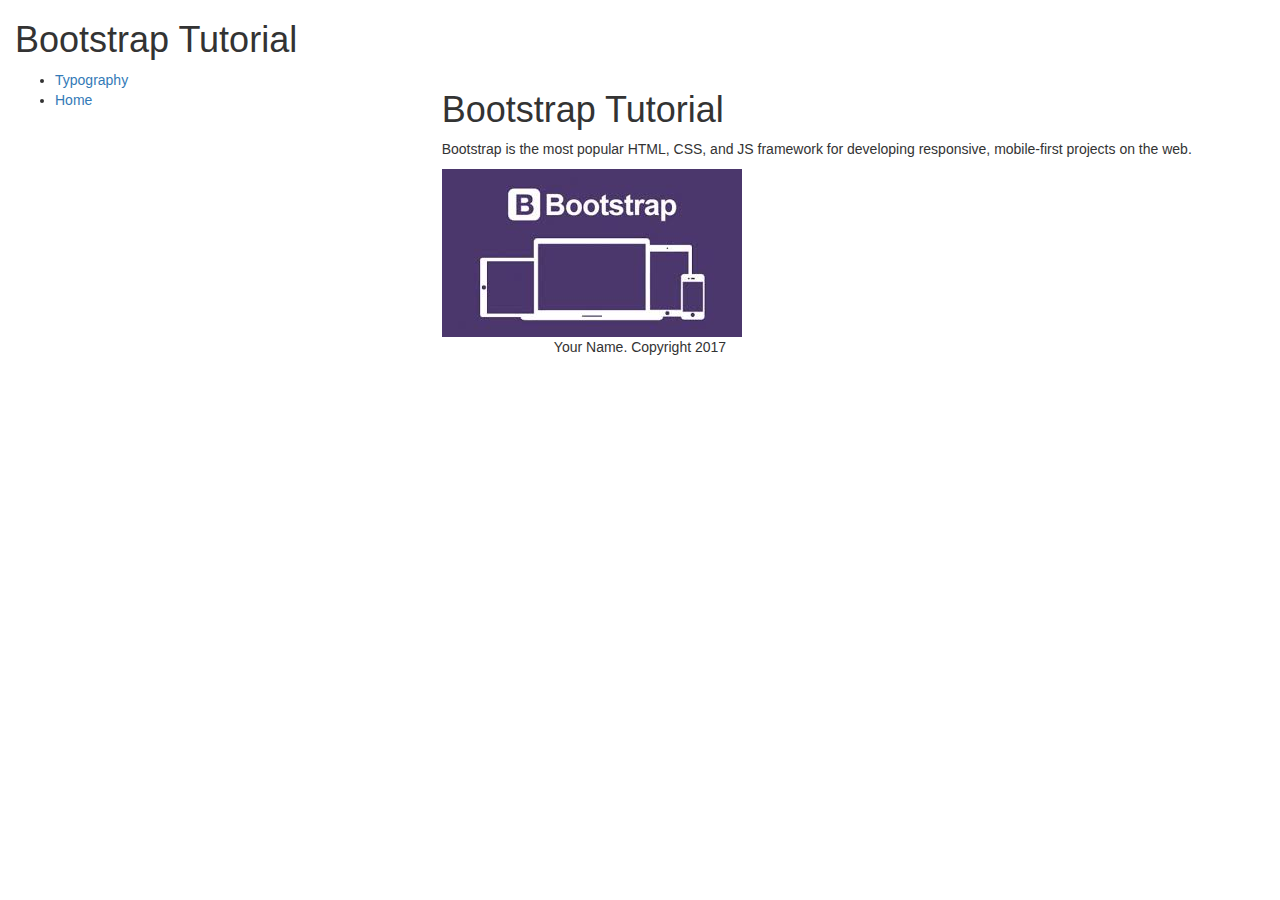
==== index.html @ 08173e19 "commit" ====
<!DOCTYPE html>
<html>
<head>
	<title>Bagong Project</title>

	<!-- Latest compiled and minified CSS -->
	<link rel="stylesheet" href="https://maxcdn.bootstrapcdn.com/bootstrap/3.3.7/css/bootstrap.min.css">

<!-- jQuery library -->
	<script src="https://ajax.googleapis.com/ajax/libs/jquery/3.2.1/jquery.min.js"></script>

	<!-- Latest compiled JavaScript -->
	<script src="https://maxcdn.bootstrapcdn.com/bootstrap/3.3.7/js/bootstrap.min.js"></script>
</head>
<body>
<div class="container-fluid">



<div class="row">
	<div class="col-lg-12">
		<h1>Bootstrap Tutorial</h1>
	</div>
		
</div>
<div class="row">
	<div class="col-sm-4">
			<ul>
				<li> <a href="typography.html">Typography</a></li>
				<li> <a href="index.html">Home</a> </li>
			</ul>
	</div>
	<div class="col-sm-8">
			
    			<h1>Bootstrap Tutorial</h1> 
   				<p>Bootstrap is the most popular HTML, CSS, and JS framework for developing responsive, mobile-first projects on the web.</p> 
  			
			<img src="img\logo.jpg">

	</div>
	
</div>
<div class="row">
	<div class="col-sm-12">
		<p align="center">Your Name. Copyright 2017</p>
	</div>
</div>
	</div>
</body>
</html>
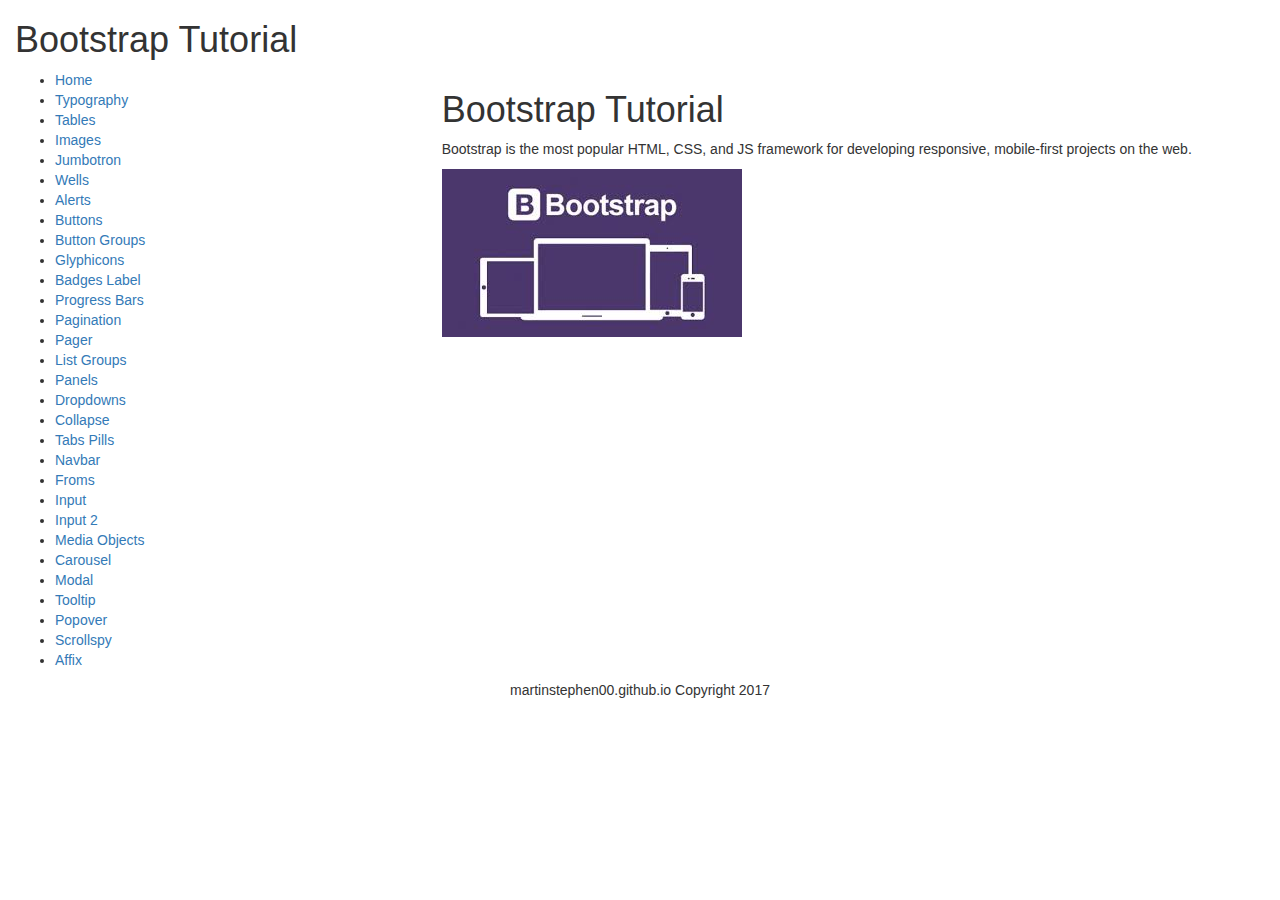
==== commit ee57f0ba: "Updated" ====
--- a/index.html
+++ b/index.html
@@ -26,10 +26,39 @@
 <div class="row">
 	<div class="col-sm-4">
 			<ul>
+				<li> <a href="index.html">Home</a> </li>
 				<li> <a href="typography.html">Typography</a></li>
-				<li> <a href="index.html">Home</a> </li>
+				<li> <a href="tables.html">Tables</a> </li>
+				<li> <a href="images.html">Images</a> </li>
+				<li> <a href="jumbotron.html">Jumbotron</a> </li>
+				<li> <a href="wells.html">Wells</a> </li>
+				<li> <a href="alerts.html">Alerts</a> </li>
+				<li> <a href="buttons.html">Buttons</a> </li>
+				<li> <a href="buttonGroups.html">Button Groups</a> </li>
+				<li> <a href="glyphicons.html">Glyphicons</a> </li>
+				<li> <a href="badgesLabels.html">Badges Label</a> </li>
+				<li> <a href="progressBars.html">Progress Bars</a> </li>
+				<li> <a href="pagination.html">Pagination</a> </li>
+				<li> <a href="pager.html">Pager</a> </li>
+				<li> <a href="listGroups.html">List Groups</a> </li>
+				<li> <a href="panels.html">Panels</a> </li>
+				<li> <a href="dropdowns.html">Dropdowns</a> </li>
+				<li> <a href="collapse.html">Collapse</a> </li>
+				<li> <a href="tabsPills.html">Tabs Pills</a> </li>
+				<li> <a href="navbar.html">Navbar</a> </li>
+				<li> <a href="forms.html">Froms</a> </li>
+				<li> <a href="inputs.html">Input</a> </li>
+				<li> <a href="inputs2.html">Input 2</a> </li>
+				<li> <a href="mediaObjects.html">Media Objects</a> </li>
+				<li> <a href="carousel.html">Carousel</a> </li>
+				<li> <a href="modal.html">Modal</a> </li>
+				<li> <a href="tooltip.html">Tooltip</a> </li>
+				<li> <a href="popover.html">Popover</a> </li>
+				<li> <a href="scrollspy.html">Scrollspy</a> </li>
+				<li> <a href="affix.html">Affix</a> </li>					
 			</ul>
 	</div>
+	<!--Content here-->
 	<div class="col-sm-8">
 			
     			<h1>Bootstrap Tutorial</h1> 
@@ -42,7 +71,7 @@
 </div>
 <div class="row">
 	<div class="col-sm-12">
-		<p align="center">Your Name. Copyright 2017</p>
+		<p align="center">martinstephen00.github.io Copyright 2017</p>
 	</div>
 </div>
 	</div>
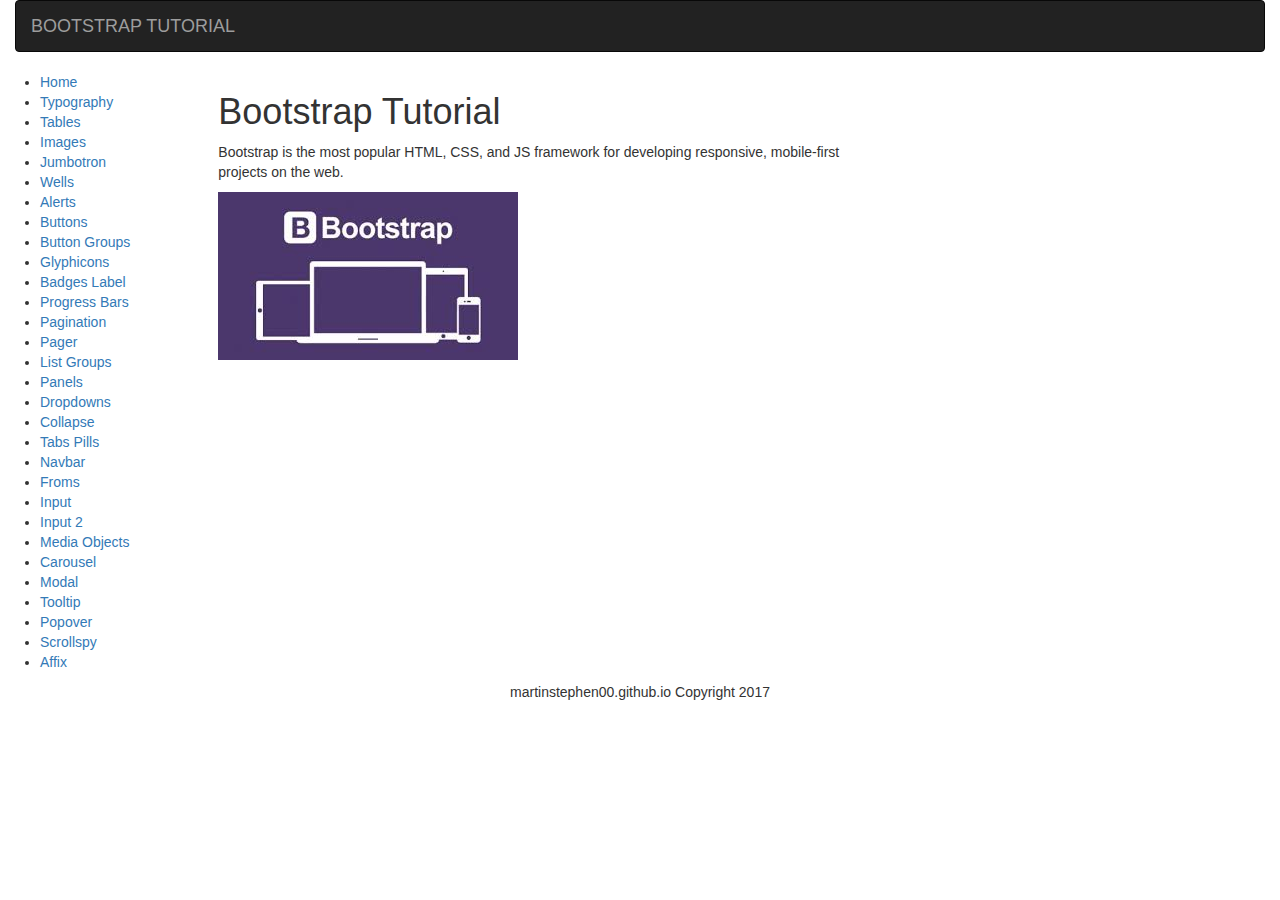
==== commit 51e4f5dd: "Updated" ====
--- a/index.html
+++ b/index.html
@@ -3,28 +3,30 @@
 <head>
 	<title>Bagong Project</title>
 
+
 	<!-- Latest compiled and minified CSS -->
 	<link rel="stylesheet" href="https://maxcdn.bootstrapcdn.com/bootstrap/3.3.7/css/bootstrap.min.css">
-
-<!-- jQuery library -->
+	<!-- jQuery library -->
 	<script src="https://ajax.googleapis.com/ajax/libs/jquery/3.2.1/jquery.min.js"></script>
-
 	<!-- Latest compiled JavaScript -->
 	<script src="https://maxcdn.bootstrapcdn.com/bootstrap/3.3.7/js/bootstrap.min.js"></script>
+	
 </head>
 <body>
 <div class="container-fluid">
 
-
-
-<div class="row">
-	<div class="col-lg-12">
-		<h1>Bootstrap Tutorial</h1>
-	</div>
-		
+	<!--Logo-->
+	<nav class="navbar navbar-inverse">
+		<div class="container-fluid">
+			<div class="navbar-header ">
+				<a href="#" class="navbar-brand">BOOTSTRAP TUTORIAL</a>
+			</div>
+		</div>
+	</nav>
+	<!--Side Menu-->
 </div>
 <div class="row">
-	<div class="col-sm-4">
+	<div class="col-md-2">
 			<ul>
 				<li> <a href="index.html">Home</a> </li>
 				<li> <a href="typography.html">Typography</a></li>
@@ -58,22 +60,25 @@
 				<li> <a href="affix.html">Affix</a> </li>					
 			</ul>
 	</div>
-	<!--Content here-->
-	<div class="col-sm-8">
-			
-    			<h1>Bootstrap Tutorial</h1> 
+	<!--Content-->
+	<div class="col-md-6">
+
+				<h1>Bootstrap Tutorial</h1> 
    				<p>Bootstrap is the most popular HTML, CSS, and JS framework for developing responsive, mobile-first projects on the web.</p> 
   			
 			<img src="img\logo.jpg">
+		
+	</div>
+
+	<!--FOOTER-->
+	<div class="row">
+		<div class="col-sm-12">
+			<p align="center">martinstephen00.github.io Copyright 2017</p>
+		</div>
+	</div>
+	
 
 	</div>
-	
 </div>
-<div class="row">
-	<div class="col-sm-12">
-		<p align="center">martinstephen00.github.io Copyright 2017</p>
-	</div>
-</div>
-	</div>
 </body>
 </html>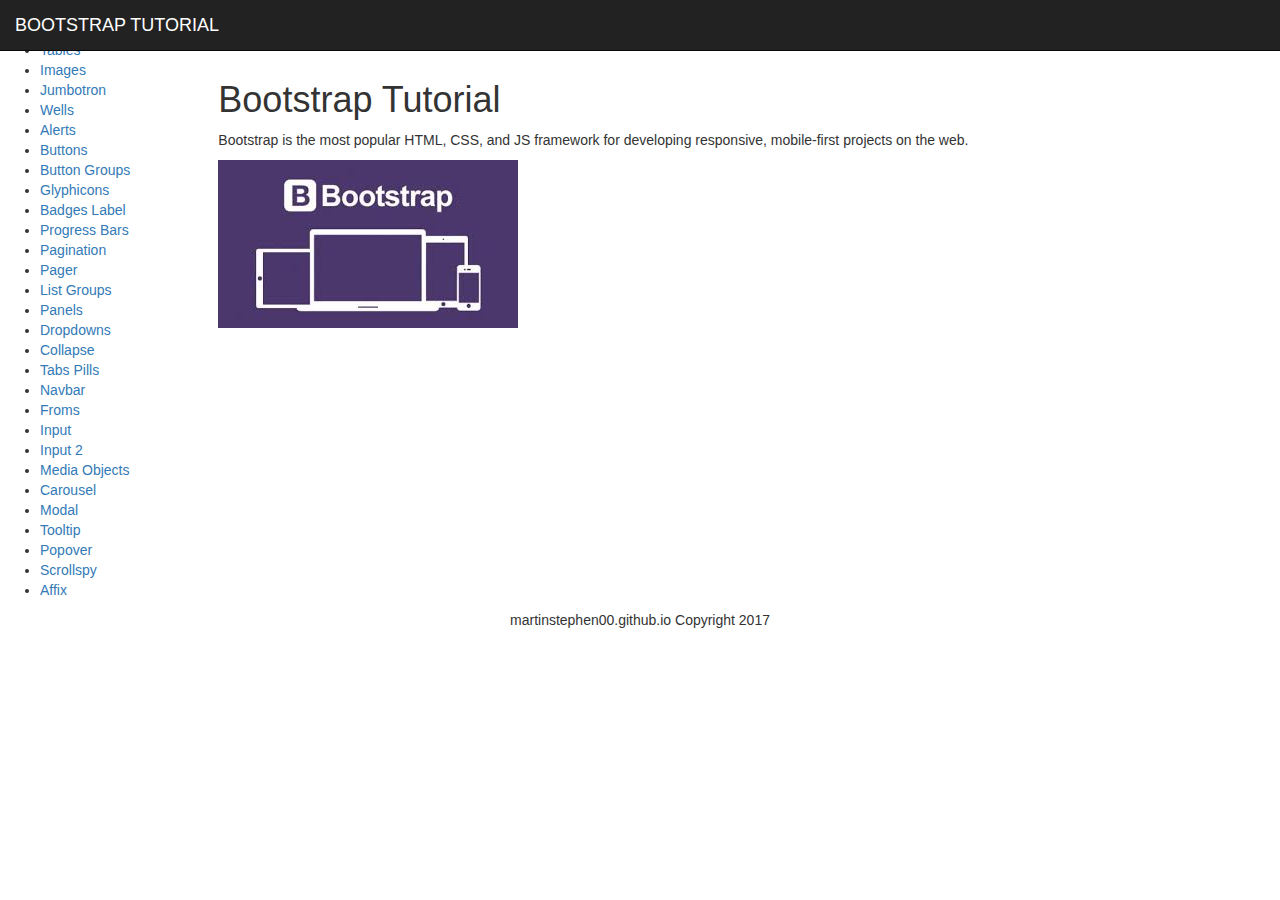
==== commit 8e6cbffa: "Chaged layout" ====
--- a/index.html
+++ b/index.html
@@ -2,7 +2,6 @@
 <html>
 <head>
 	<title>Bagong Project</title>
-
 
 	<!-- Latest compiled and minified CSS -->
 	<link rel="stylesheet" href="https://maxcdn.bootstrapcdn.com/bootstrap/3.3.7/css/bootstrap.min.css">
@@ -10,75 +9,79 @@
 	<script src="https://ajax.googleapis.com/ajax/libs/jquery/3.2.1/jquery.min.js"></script>
 	<!-- Latest compiled JavaScript -->
 	<script src="https://maxcdn.bootstrapcdn.com/bootstrap/3.3.7/js/bootstrap.min.js"></script>
+	<link rel="stylesheet" type="text/css" href="css/style.css">
 	
 </head>
 <body>
-<div class="container-fluid">
+		<!--Header-->
+		<nav class="navbar navbar-inverse navbar-fixed-top">
+			<div class="container-fluid">
+				<!--Logo-->
+				<div class="navbar-header ">
+					<a href="#" class="navbar-brand">BOOTSTRAP TUTORIAL</a>
+				</div>
+			</div>
+		</nav>
+		<!--End Header-->
 
-	<!--Logo-->
-	<nav class="navbar navbar-inverse">
-		<div class="container-fluid">
-			<div class="navbar-header ">
-				<a href="#" class="navbar-brand">BOOTSTRAP TUTORIAL</a>
+	<div class="row">
+		<!--Side Menu-->
+		<div class="col-md-2">
+		<div class='sidebar'>
+
+				<ul>
+					<li> <a href="index.html">Home</a> </li>
+					<li> <a href="typography.html">Typography</a></li>
+					<li> <a href="tables.html">Tables</a> </li>
+					<li> <a href="images.html">Images</a> </li>
+					<li> <a href="jumbotron.html">Jumbotron</a> </li>
+					<li> <a href="wells.html">Wells</a> </li>
+					<li> <a href="alerts.html">Alerts</a> </li>
+					<li> <a href="buttons.html">Buttons</a> </li>
+					<li> <a href="buttonGroups.html">Button Groups</a> </li>
+					<li> <a href="glyphicons.html">Glyphicons</a> </li>
+					<li> <a href="badgesLabels.html">Badges Label</a> </li>
+					<li> <a href="progressBars.html">Progress Bars</a> </li>
+					<li> <a href="pagination.html">Pagination</a> </li>
+					<li> <a href="pager.html">Pager</a> </li>
+					<li> <a href="listGroups.html">List Groups</a> </li>
+					<li> <a href="panels.html">Panels</a> </li>
+					<li> <a href="dropdowns.html">Dropdowns</a> </li>
+					<li> <a href="collapse.html">Collapse</a> </li>
+					<li> <a href="tabsPills.html">Tabs Pills</a> </li>
+					<li> <a href="navbar.html">Navbar</a> </li>
+					<li> <a href="forms.html">Froms</a> </li>
+					<li> <a href="inputs.html">Input</a> </li>
+					<li> <a href="inputs2.html">Input 2</a> </li>
+					<li> <a href="mediaObjects.html">Media Objects</a> </li>
+					<li> <a href="carousel.html">Carousel</a> </li>
+					<li> <a href="modal.html">Modal</a> </li>
+					<li> <a href="tooltip.html">Tooltip</a> </li>
+					<li> <a href="popover.html">Popover</a> </li>
+					<li> <a href="scrollspy.html">Scrollspy</a> </li>
+					<li> <a href="affix.html">Affix</a> </li>	
+				</ul>
+		</div>
+		</div>
+		<!--End Side Menu-->
+
+
+		<!--Content-->
+		<div id="main" class="col-md-10" >
+					<br><br><br>
+					<h1>Bootstrap Tutorial</h1> 
+	   				<p>Bootstrap is the most popular HTML, CSS, and JS framework for developing responsive, mobile-first projects on the web.</p> 
+	  			
+				<img src="img\logo.jpg">
+			
+		</div>
+		<!--FOOTER-->
+		<div class="row">
+			<div class="col-md-12">
+				<p align="center">martinstephen00.github.io Copyright 2017</p>
 			</div>
 		</div>
-	</nav>
-	<!--Side Menu-->
-</div>
-<div class="row">
-	<div class="col-md-2">
-			<ul>
-				<li> <a href="index.html">Home</a> </li>
-				<li> <a href="typography.html">Typography</a></li>
-				<li> <a href="tables.html">Tables</a> </li>
-				<li> <a href="images.html">Images</a> </li>
-				<li> <a href="jumbotron.html">Jumbotron</a> </li>
-				<li> <a href="wells.html">Wells</a> </li>
-				<li> <a href="alerts.html">Alerts</a> </li>
-				<li> <a href="buttons.html">Buttons</a> </li>
-				<li> <a href="buttonGroups.html">Button Groups</a> </li>
-				<li> <a href="glyphicons.html">Glyphicons</a> </li>
-				<li> <a href="badgesLabels.html">Badges Label</a> </li>
-				<li> <a href="progressBars.html">Progress Bars</a> </li>
-				<li> <a href="pagination.html">Pagination</a> </li>
-				<li> <a href="pager.html">Pager</a> </li>
-				<li> <a href="listGroups.html">List Groups</a> </li>
-				<li> <a href="panels.html">Panels</a> </li>
-				<li> <a href="dropdowns.html">Dropdowns</a> </li>
-				<li> <a href="collapse.html">Collapse</a> </li>
-				<li> <a href="tabsPills.html">Tabs Pills</a> </li>
-				<li> <a href="navbar.html">Navbar</a> </li>
-				<li> <a href="forms.html">Froms</a> </li>
-				<li> <a href="inputs.html">Input</a> </li>
-				<li> <a href="inputs2.html">Input 2</a> </li>
-				<li> <a href="mediaObjects.html">Media Objects</a> </li>
-				<li> <a href="carousel.html">Carousel</a> </li>
-				<li> <a href="modal.html">Modal</a> </li>
-				<li> <a href="tooltip.html">Tooltip</a> </li>
-				<li> <a href="popover.html">Popover</a> </li>
-				<li> <a href="scrollspy.html">Scrollspy</a> </li>
-				<li> <a href="affix.html">Affix</a> </li>					
-			</ul>
-	</div>
-	<!--Content-->
-	<div class="col-md-6">
-
-				<h1>Bootstrap Tutorial</h1> 
-   				<p>Bootstrap is the most popular HTML, CSS, and JS framework for developing responsive, mobile-first projects on the web.</p> 
-  			
-			<img src="img\logo.jpg">
 		
-	</div>
-
-	<!--FOOTER-->
-	<div class="row">
-		<div class="col-sm-12">
-			<p align="center">martinstephen00.github.io Copyright 2017</p>
-		</div>
-	</div>
-	
-
-	</div>
-</div>
+	</div> <!--End Row-->
 </body>
 </html>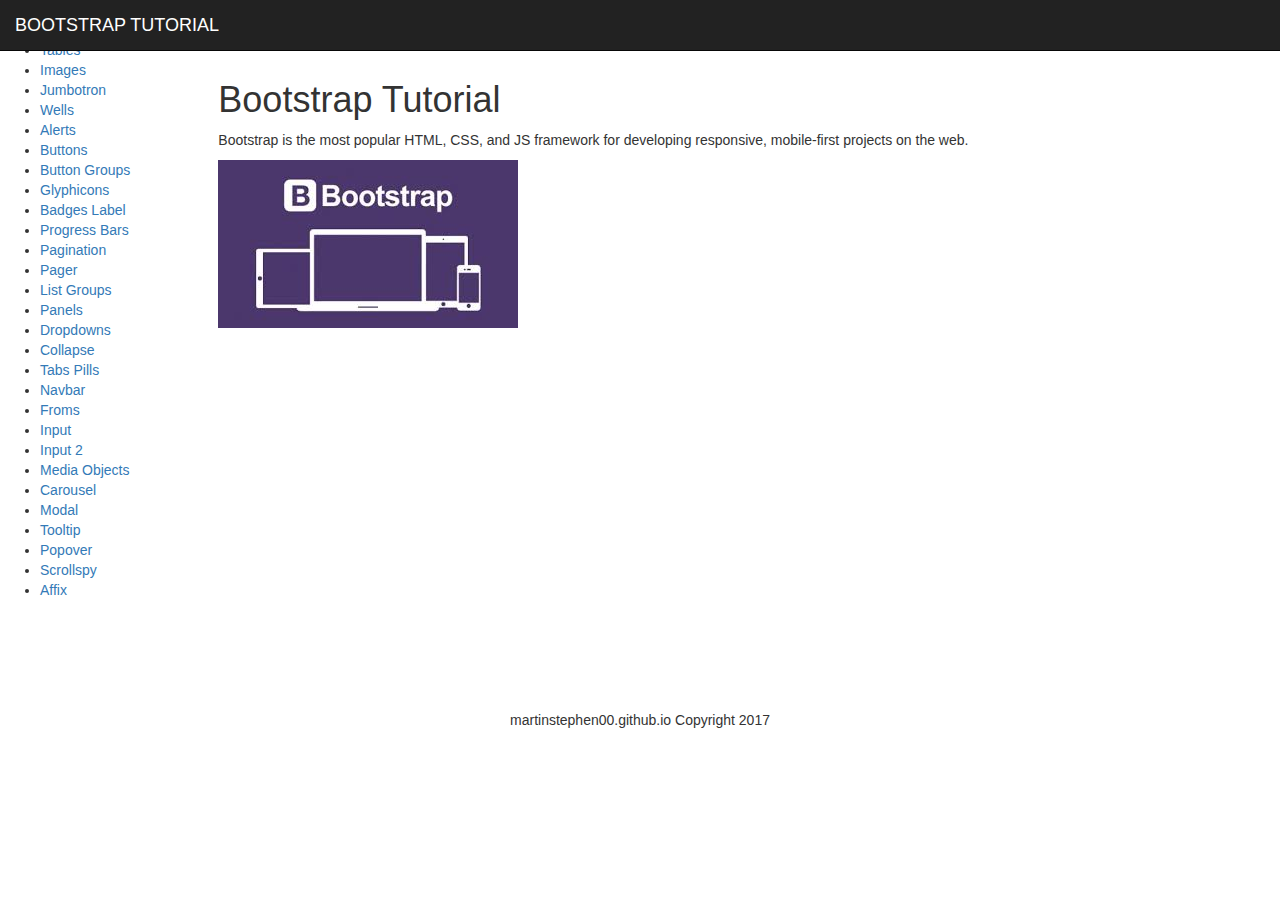
==== commit 16c9febb: "Updated" ====
--- a/index.html
+++ b/index.html
@@ -78,6 +78,7 @@
 		<!--FOOTER-->
 		<div class="row">
 			<div class="col-md-12">
+			<br><br><br><br><br>
 				<p align="center">martinstephen00.github.io Copyright 2017</p>
 			</div>
 		</div>
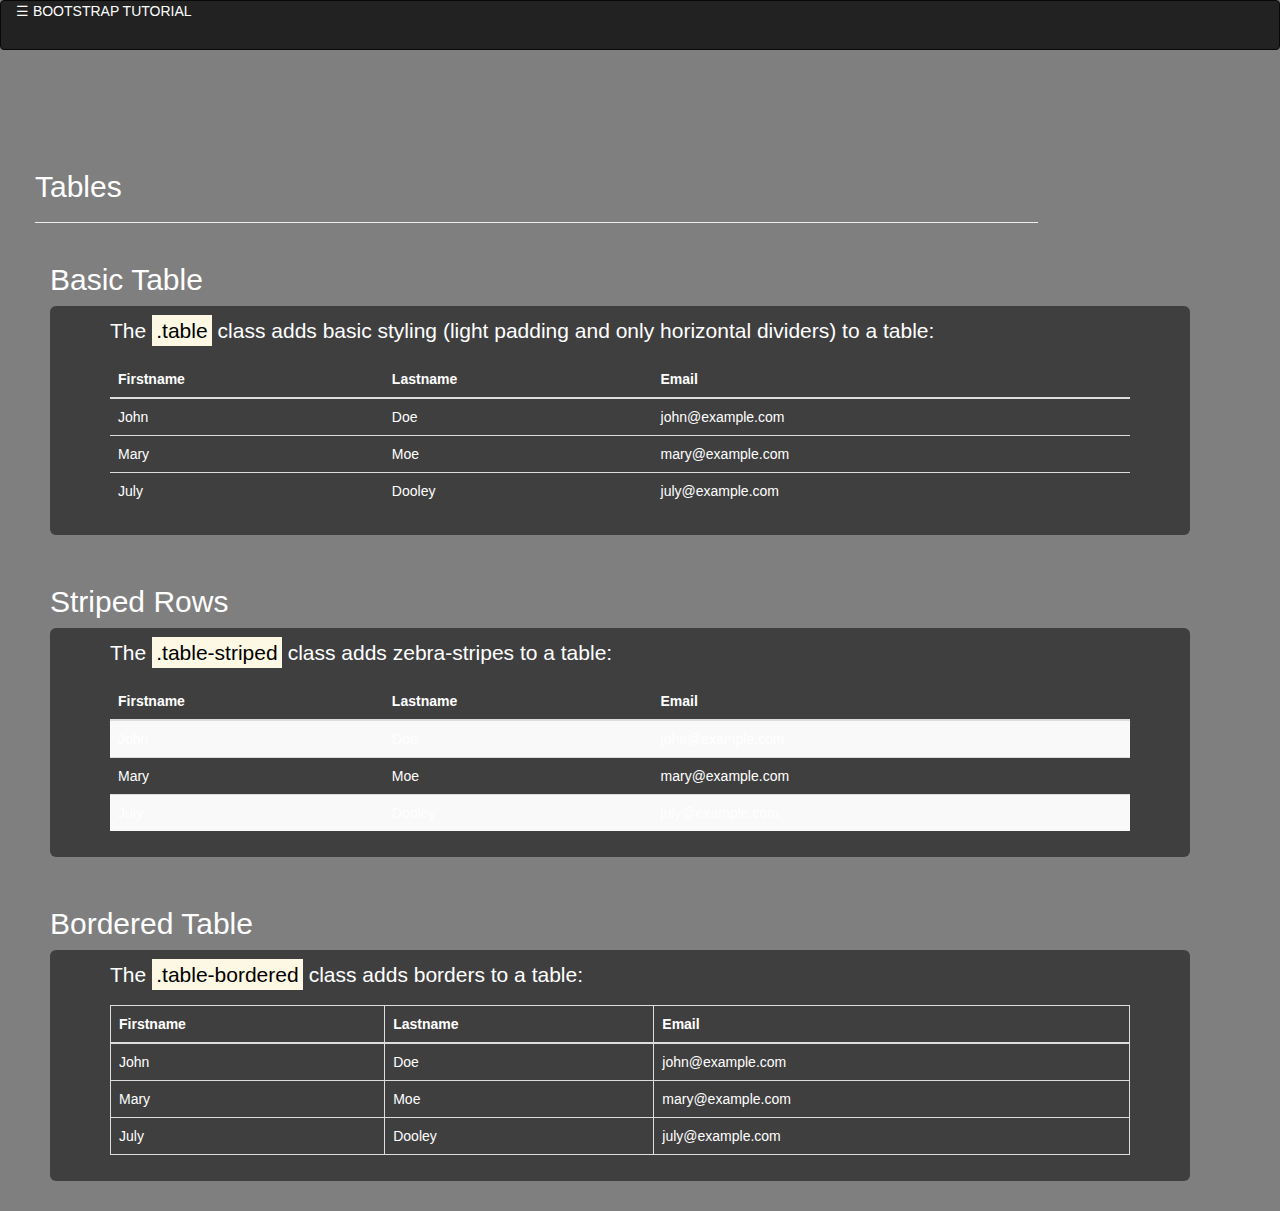
==== commit 5628d181: "edited sidebar and navbar" ====
--- a/index.html
+++ b/index.html
@@ -10,26 +10,18 @@
 	<!-- Latest compiled JavaScript -->
 	<script src="https://maxcdn.bootstrapcdn.com/bootstrap/3.3.7/js/bootstrap.min.js"></script>
 	<link rel="stylesheet" type="text/css" href="css/style.css">
+
 	
 </head>
 <body>
-		<!--Header-->
-		<nav class="navbar navbar-inverse navbar-fixed-top">
-			<div class="container-fluid">
-				<!--Logo-->
-				<div class="navbar-header ">
-					<a href="#" class="navbar-brand">BOOTSTRAP TUTORIAL</a>
-				</div>
-			</div>
-		</nav>
-		<!--End Header-->
 
-	<div class="row">
-		<!--Side Menu-->
-		<div class="col-md-2">
-		<div class='sidebar'>
+		
+		
+
+		<div id="mySidenav" class="sidenav">
 
 				<ul>
+					<li> <a href="javascript:void(0)" class="closebtn" onclick="closeNav()">&times;</a></li>
 					<li> <a href="index.html">Home</a> </li>
 					<li> <a href="typography.html">Typography</a></li>
 					<li> <a href="tables.html">Tables</a> </li>
@@ -62,27 +54,144 @@
 					<li> <a href="affix.html">Affix</a> </li>	
 				</ul>
 		</div>
-		</div>
-		<!--End Side Menu-->
+		
+		
+		<span onclick="openNav()">
+			<nav class="navbar navbar-inverse">
+				<div class="container-fluid">
+
+					<a href="#menu" style="color: white;" class="nav navbar-nav">
+					  &#9776; BOOTSTRAP TUTORIAL
+					</a>
+
+				</div>
+			</nav>
+		</span>
 
 
-		<!--Content-->
-		<div id="main" class="col-md-10" >
-					<br><br><br>
-					<h1>Bootstrap Tutorial</h1> 
-	   				<p>Bootstrap is the most popular HTML, CSS, and JS framework for developing responsive, mobile-first projects on the web.</p> 
-	  			
-				<img src="img\logo.jpg">
-			
+		<!--End Side Menu-->
+		<div id="main">
+<!-- 		<div class="col-md-4"></div> -->
+  			<div class="col-md-10">
+					<br><br>
+					<div class="page-header">
+						<h2>Tables</h2>
+					</div>
+
+					<div class="container">
+					  <h2>Basic Table</h2>
+					  <div class="jumbotron">
+					  <p>The <mark>.table</mark> class adds basic styling (light padding and only horizontal dividers) to a table:</p>            
+					  <table class="table">
+					    <thead>
+					      <tr>
+					        <th>Firstname</th>
+					        <th>Lastname</th>
+					        <th>Email</th>
+					      </tr>
+					    </thead>
+					    <tbody>
+					      <tr>
+					        <td>John</td>
+					        <td>Doe</td>
+					        <td>john@example.com</td>
+					      </tr>
+					      <tr>
+					        <td>Mary</td>
+					        <td>Moe</td>
+					        <td>mary@example.com</td>
+					      </tr>
+					      <tr>
+					        <td>July</td>
+					        <td>Dooley</td>
+					        <td>july@example.com</td>
+					      </tr>
+					    </tbody>
+					  </table>
+					  </div>
+					</div>
+
+					<div class="container">
+					  <h2>Striped Rows</h2>
+					  <div class="jumbotron">
+					  <p>The <mark>.table-striped</mark> class adds zebra-stripes to a table:</p>            
+					  <table class="table table-striped">
+					    <thead>
+					      <tr>
+					        <th>Firstname</th>
+					        <th>Lastname</th>
+					        <th>Email</th>
+					      </tr>
+					    </thead>
+					    <tbody>
+					      <tr>
+					        <td>John</td>
+					        <td>Doe</td>
+					        <td>john@example.com</td>
+					      </tr>
+					      <tr>
+					        <td>Mary</td>
+					        <td>Moe</td>
+					        <td>mary@example.com</td>
+					      </tr>
+					      <tr>
+					        <td>July</td>
+					        <td>Dooley</td>
+					        <td>july@example.com</td>
+					      </tr>
+					    </tbody>
+					  </table>
+					  </div>
+					</div>
+
+					<div class="container">
+					  <h2>Bordered Table</h2>
+					  <div class="jumbotron">
+					  <p>The <mark>.table-bordered</mark> class adds borders to a table:</p>            
+					  <table class="table table-bordered">
+					    <thead>
+					      <tr>
+					        <th>Firstname</th>
+					        <th>Lastname</th>
+					        <th>Email</th>
+					      </tr>
+					    </thead>
+					    <tbody>
+					      <tr>
+					        <td>John</td>
+					        <td>Doe</td>
+					        <td>john@example.com</td>
+					      </tr>
+					      <tr>
+					        <td>Mary</td>
+					        <td>Moe</td>
+					        <td>mary@example.com</td>
+					      </tr>
+					      <tr>
+					        <td>July</td>
+					        <td>Dooley</td>
+					        <td>july@example.com</td>
+					      </tr>
+					    </tbody>
+					  </table>
+					  </div>
+					</div>	
 		</div>
-		<!--FOOTER-->
-		<div class="row">
-			<div class="col-md-12">
-			<br><br><br><br><br>
-				<p align="center">martinstephen00.github.io Copyright 2017</p>
-			</div>
 		</div>
-		
-	</div> <!--End Row-->
+
+
+
+		<script type="text/javascript">
+		/* Set the width of the side navigation to 250px */
+		function openNav() {
+		    document.getElementById("mySidenav").style.width = "250px";
+		}
+
+		/* Set the width of the side navigation to 0 */
+		function closeNav() {
+		    document.getElementById("mySidenav").style.width = "0";
+		}
+		</script>
+
 </body>
 </html>--- a/css/style.css
+++ b/css/style.css
@@ -0,0 +1,67 @@
+
+
+/* The side navigation menu */
+.sidenav {
+    height: 100%; /* 100% Full-height */
+    width: 0; /* 0 width - change this with JavaScript */
+    position: fixed; /* Stay in place */
+    z-index: 1; /* Stay on top */
+    top: 0;
+    left: 0;
+    background-color:rgba(0,0,0,0.5); /* Black*/
+    overflow-x: hidden; /* Disable horizontal scroll */
+    padding-top: 60px; /* Place content 60px from the top */
+    transition: 0.5s; /* 0.5 second transition effect to slide in the sidenav */
+}
+
+/* The navigation menu links */
+.sidenav a {
+    padding: 8px 8px 8px 32px;
+    text-decoration: none;
+    font-size: 25px;
+    color: #818181;
+    display: block;
+    transition: 0.3s
+}
+
+/* When you mouse over the navigation links, change their color */
+.sidenav a:hover, .offcanvas a:focus{
+    color: #f1f1f1;
+}
+
+/* Position and style the close button (top right corner) */
+.sidenav .closebtn {
+    position: absolute;
+    top: 0;
+    right: 25px;
+    font-size: 36px;
+    margin-left: 50px;
+}
+
+/* Style page content - use this if you want to push the page content to the right when you open the side navigation */
+#main {
+    transition: margin-left 20%;
+    padding: 20px;
+}
+
+/* On smaller screens, where height is less than 450px, change the style of the sidenav (less padding and a smaller font size) */
+@media screen and (max-height: 450px) {
+    .sidenav {padding-top: 15px;}
+    .sidenav a {font-size: 18px;}
+}
+
+
+body {
+    background: url('../img/gray.jpg') no-repeat center center fixed;
+    background-size: cover;
+    color:#fff;
+    background-color:rgba(0,0,0,0.5);
+    font-family: 'Open Sans',Arial,Helvetica,Sans-Serif;
+}
+
+.jumbotron {
+    background-color: rgba(0,0,0,0.5);/*transparent !important*/ 
+    min-width: 300px; 
+    padding-top: 10px;
+    padding-bottom: 6px;
+}
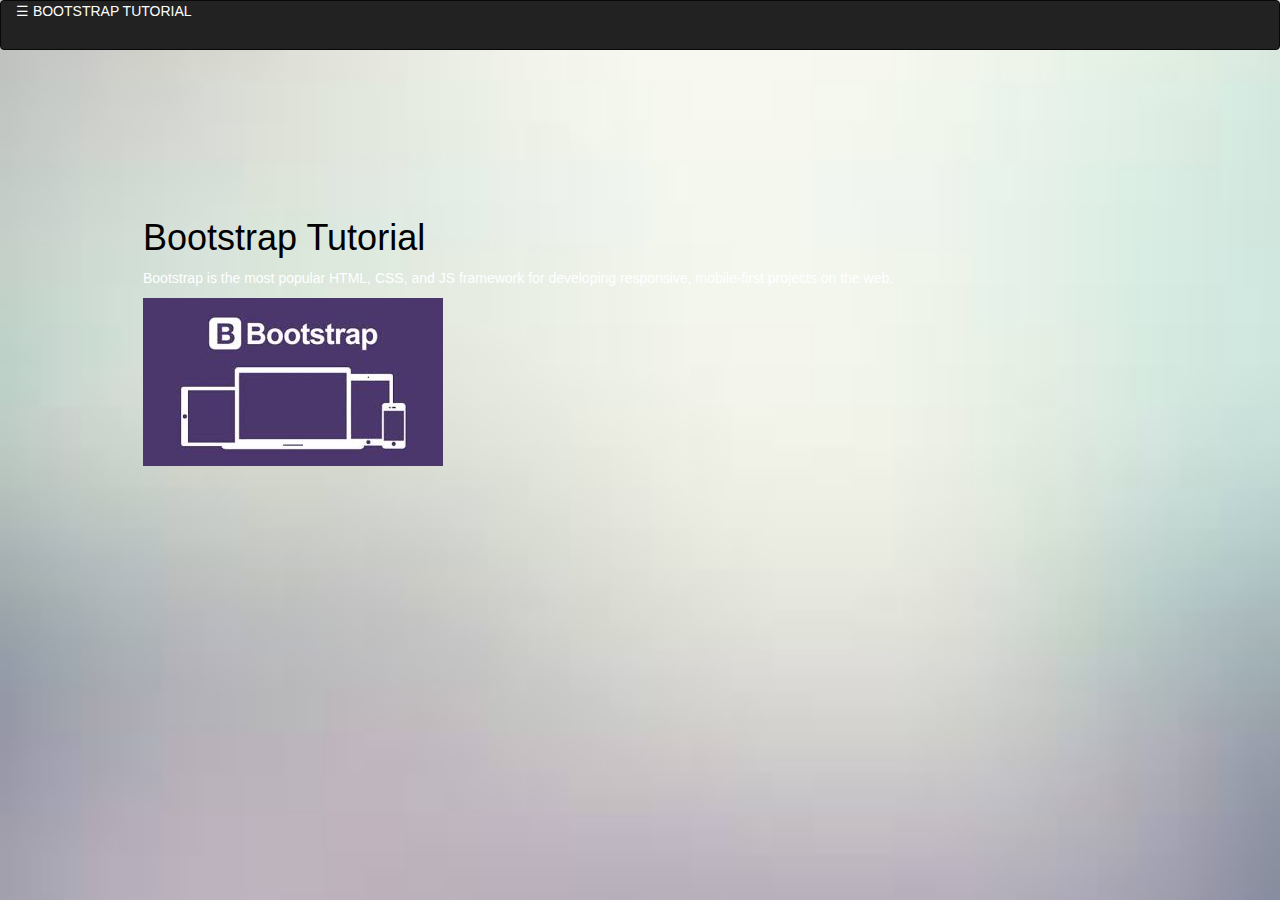
==== commit 5aaab736: "updated" ====
--- a/index.html
+++ b/index.html
@@ -73,111 +73,10 @@
 		<div id="main">
 <!-- 		<div class="col-md-4"></div> -->
   			<div class="col-md-10">
-					<br><br>
-					<div class="page-header">
-						<h2>Tables</h2>
-					</div>
-
-					<div class="container">
-					  <h2>Basic Table</h2>
-					  <div class="jumbotron">
-					  <p>The <mark>.table</mark> class adds basic styling (light padding and only horizontal dividers) to a table:</p>            
-					  <table class="table">
-					    <thead>
-					      <tr>
-					        <th>Firstname</th>
-					        <th>Lastname</th>
-					        <th>Email</th>
-					      </tr>
-					    </thead>
-					    <tbody>
-					      <tr>
-					        <td>John</td>
-					        <td>Doe</td>
-					        <td>john@example.com</td>
-					      </tr>
-					      <tr>
-					        <td>Mary</td>
-					        <td>Moe</td>
-					        <td>mary@example.com</td>
-					      </tr>
-					      <tr>
-					        <td>July</td>
-					        <td>Dooley</td>
-					        <td>july@example.com</td>
-					      </tr>
-					    </tbody>
-					  </table>
-					  </div>
-					</div>
-
-					<div class="container">
-					  <h2>Striped Rows</h2>
-					  <div class="jumbotron">
-					  <p>The <mark>.table-striped</mark> class adds zebra-stripes to a table:</p>            
-					  <table class="table table-striped">
-					    <thead>
-					      <tr>
-					        <th>Firstname</th>
-					        <th>Lastname</th>
-					        <th>Email</th>
-					      </tr>
-					    </thead>
-					    <tbody>
-					      <tr>
-					        <td>John</td>
-					        <td>Doe</td>
-					        <td>john@example.com</td>
-					      </tr>
-					      <tr>
-					        <td>Mary</td>
-					        <td>Moe</td>
-					        <td>mary@example.com</td>
-					      </tr>
-					      <tr>
-					        <td>July</td>
-					        <td>Dooley</td>
-					        <td>july@example.com</td>
-					      </tr>
-					    </tbody>
-					  </table>
-					  </div>
-					</div>
-
-					<div class="container">
-					  <h2>Bordered Table</h2>
-					  <div class="jumbotron">
-					  <p>The <mark>.table-bordered</mark> class adds borders to a table:</p>            
-					  <table class="table table-bordered">
-					    <thead>
-					      <tr>
-					        <th>Firstname</th>
-					        <th>Lastname</th>
-					        <th>Email</th>
-					      </tr>
-					    </thead>
-					    <tbody>
-					      <tr>
-					        <td>John</td>
-					        <td>Doe</td>
-					        <td>john@example.com</td>
-					      </tr>
-					      <tr>
-					        <td>Mary</td>
-					        <td>Moe</td>
-					        <td>mary@example.com</td>
-					      </tr>
-					      <tr>
-					        <td>July</td>
-					        <td>Dooley</td>
-					        <td>july@example.com</td>
-					      </tr>
-					    </tbody>
-					  </table>
-					  </div>
-					</div>	
-		</div>
-		</div>
+					<h1>Bootstrap Tutorial</h1> 
+   				<p>Bootstrap is the most popular HTML, CSS, and JS framework for developing responsive, mobile-first projects on the web.</p> 
+  			
+			<img src="img\logo.jpg">
 
 
 
--- a/css/style.css
+++ b/css/style.css
@@ -8,7 +8,7 @@
     z-index: 1; /* Stay on top */
     top: 0;
     left: 0;
-    background-color:rgba(0,0,0,0.5); /* Black*/
+    background-color:rgb(0,0,0); /* Black*/
     overflow-x: hidden; /* Disable horizontal scroll */
     padding-top: 60px; /* Place content 60px from the top */
     transition: 0.5s; /* 0.5 second transition effect to slide in the sidenav */
@@ -40,8 +40,9 @@
 
 /* Style page content - use this if you want to push the page content to the right when you open the side navigation */
 #main {
-    transition: margin-left 20%;
-    padding: 20px;
+    transition: margin-left 10%;
+    padding: 10%;
+    margin-top: 0;
 }
 
 /* On smaller screens, where height is less than 450px, change the style of the sidenav (less padding and a smaller font size) */
@@ -57,6 +58,7 @@
     color:#fff;
     background-color:rgba(0,0,0,0.5);
     font-family: 'Open Sans',Arial,Helvetica,Sans-Serif;
+
 }
 
 .jumbotron {
@@ -65,3 +67,7 @@
     padding-top: 10px;
     padding-bottom: 6px;
 }
+
+h1, h2{
+    color: black;
+}
